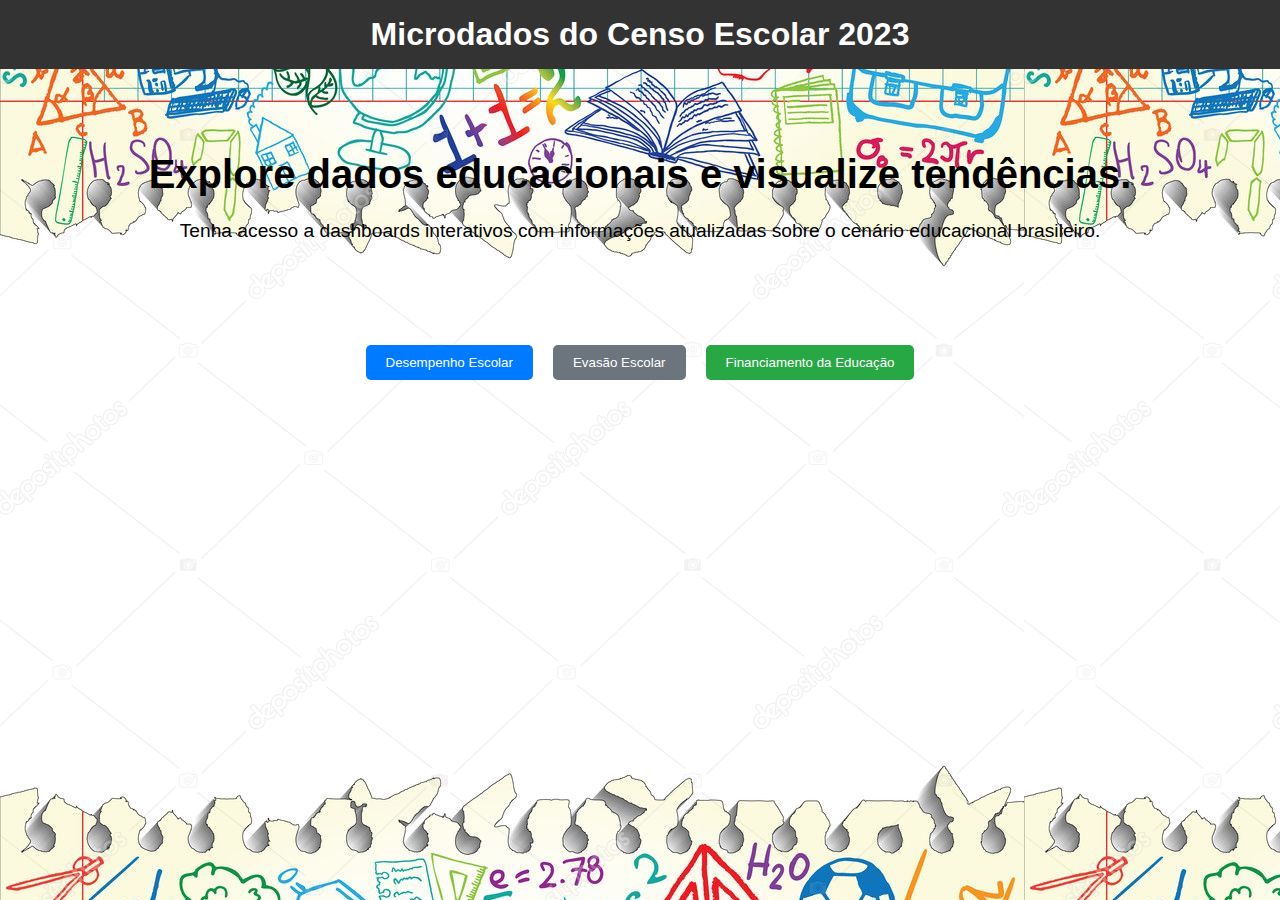
==== index.html @ 1173023f "first commit" ====
<!DOCTYPE html>
<html lang="pt-br">

<head>
    <meta charset="UTF-8">
    <meta name="viewport" content="width=device-width, initial-scale=1.0">
    <title>Dashboards Educação</title>
    <link rel="stylesheet" href="index.css">
</head>

<body>
    <header>
        <h1>Microdados do Censo Escolar 2023 </h1>

    </header>

    <main>
        <section class="hero">
            <h2>Explore dados educacionais e visualize tendências.</h2>
            <p>Tenha acesso a dashboards interativos com informações atualizadas sobre o cenário educacional brasileiro.
            </p>
        </section>

        <section class="buttons">
            <button class="btn btn-primary">Desempenho Escolar</button>
            <button class="btn btn-secondary">Evasão Escolar</button>
            <button class="btn btn-success">Financiamento da Educação</button>
        </section>
    </main>
</body>

</html>
---- index.css ----
/* Estilo geral */
body {
    font-family: sans-serif;
    margin: 0;
    padding: 0;
    background-image: url('img/home_background_imagem.jpg')
}

header {
    background-color: #333;
    color: #fff;
    padding: 1em 0;
    text-align: center;
}

h1 {
    margin: 0;
}

nav ul {
    list-style: none;
    margin: 0;
    padding: 0;
}

nav li {
    display: inline-block;
    margin-right: 20px;
}

nav a {
    color: #fff;
    text-decoration: none;
    font-weight: bold;
}

/* Seção Hero */
.hero {
    text-align: center;
    padding: 50px 0;
}

.hero h2 {
    font-size: 2.5em;
    margin-bottom: 20px;
}

.hero p {
    font-size: 1.2em;
    line-height: 1.5;
}

/* Seção de botões */
.buttons {
    display: flex;
    flex-wrap: wrap;
    justify-content: center;
    padding: 20px;
}

.btn {
    padding: 10px 20px;
    margin: 10px;
    border: none;
    border-radius: 5px;
    cursor: pointer;
    transition: background-color 0.3s;
}

.btn:hover {
    background-color: #ddd;
}

/* Cores dos botões (personalize de acordo com seus dashboards) */
.btn-primary {
    background-color: #007bff;
    color: #fff;
}

.btn-secondary {
    background-color: #6c757d;
    color: #fff;
}

.btn-success {
    background-color: #28a745;
    color: #fff;
}
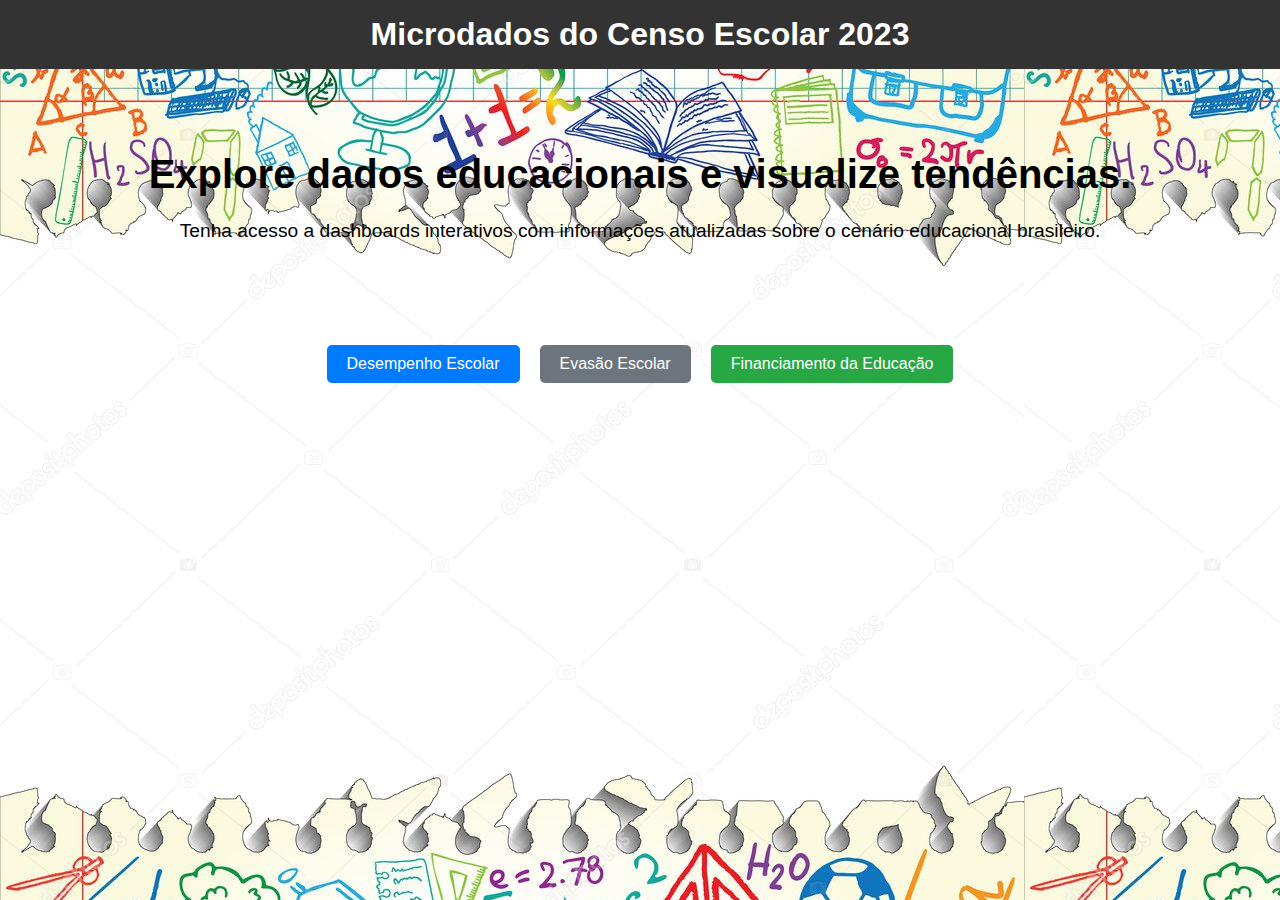
==== commit dd4aebb8: "adicionando grafico e estilizando" ====
--- a/index.html
+++ b/index.html
@@ -6,6 +6,7 @@
     <meta name="viewport" content="width=device-width, initial-scale=1.0">
     <title>Dashboards Educação</title>
     <link rel="stylesheet" href="index.css">
+    <link rel="script" href="index.js">
 </head>
 
 <body>
@@ -22,9 +23,9 @@
         </section>
 
         <section class="buttons">
-            <button class="btn btn-primary">Desempenho Escolar</button>
-            <button class="btn btn-secondary">Evasão Escolar</button>
-            <button class="btn btn-success">Financiamento da Educação</button>
+            <a class="btn btn-primary" href="./pages/dash1/dash1.html">Desempenho Escolar</a>
+            <a class="btn btn-secondary">Evasão Escolar</a>
+            <a class="btn btn-success">Financiamento da Educação</a>
         </section>
     </main>
 </body>
--- a/index.css
+++ b/index.css
@@ -75,6 +75,7 @@
 .btn-primary {
     background-color: #007bff;
     color: #fff;
+    text-decoration: none;
 }
 
 .btn-secondary {
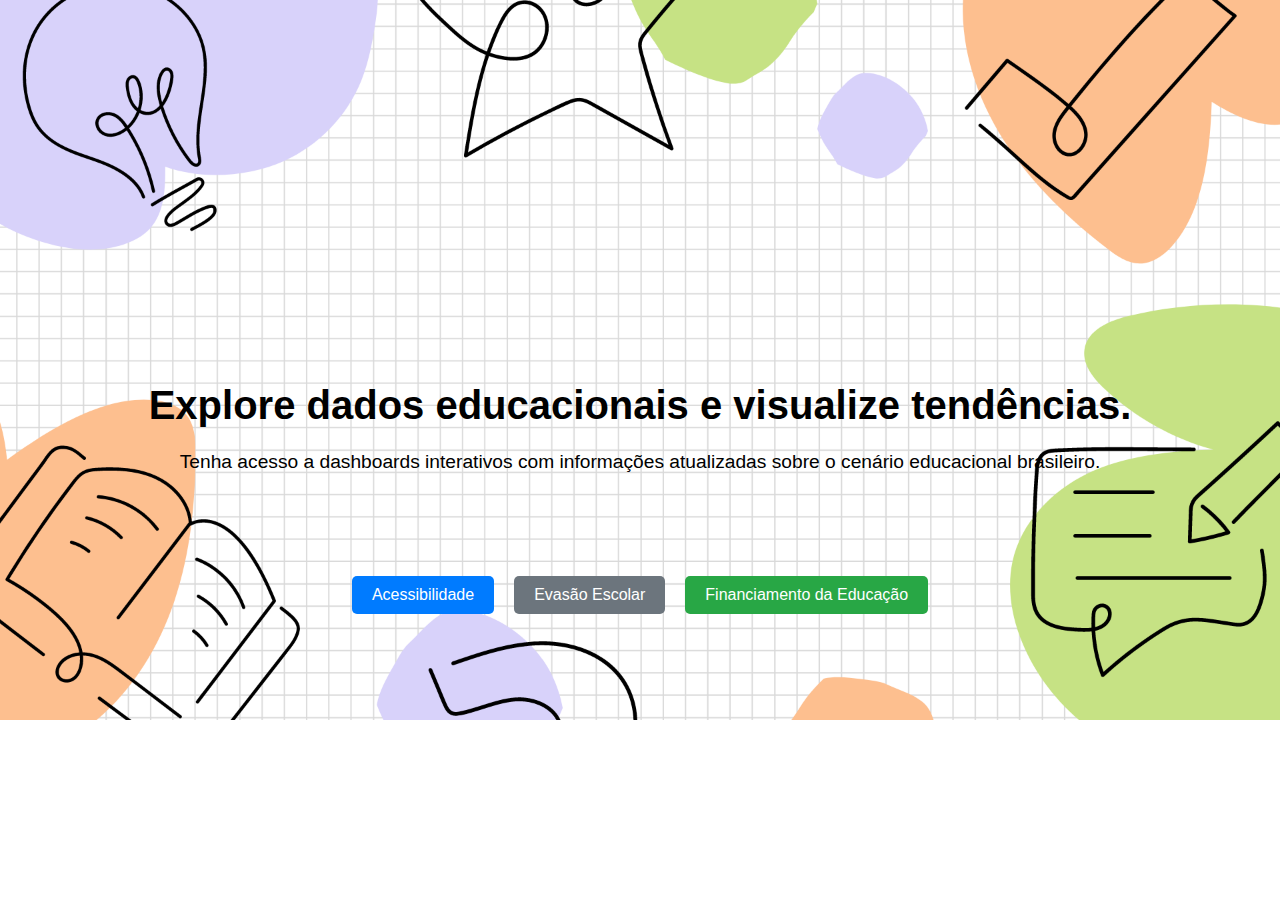
==== commit 40582a99: "criado dashboard acessibilidade e lixo" ====
--- a/index.html
+++ b/index.html
@@ -10,10 +10,7 @@
 </head>
 
 <body>
-    <header>
-        <h1>Microdados do Censo Escolar 2023 </h1>
 
-    </header>
 
     <main>
         <section class="hero">
@@ -23,7 +20,7 @@
         </section>
 
         <section class="buttons">
-            <a class="btn btn-primary" href="./pages/dash1/dash1.html">Desempenho Escolar</a>
+            <a class="btn btn-primary" href="./pages/dash_acessibilidade/dashacessibilidade.html">Acessibilidade</a>
             <a class="btn btn-secondary">Evasão Escolar</a>
             <a class="btn btn-success">Financiamento da Educação</a>
         </section>
--- a/index.css
+++ b/index.css
@@ -3,14 +3,16 @@
     font-family: sans-serif;
     margin: 0;
     padding: 0;
-    background-image: url('img/home_background_imagem.jpg')
+    background-image: url('img/backgroudEscolar.png');
+    background-repeat: no-repeat;
+
+    background-size: cover;
 }
 
-header {
-    background-color: #333;
-    color: #fff;
-    padding: 1em 0;
-    text-align: center;
+
+
+main {
+    margin-top: 300px;
 }
 
 h1 {
@@ -36,6 +38,7 @@
 
 /* Seção Hero */
 .hero {
+    margin-top: 150px;
     text-align: center;
     padding: 50px 0;
 }
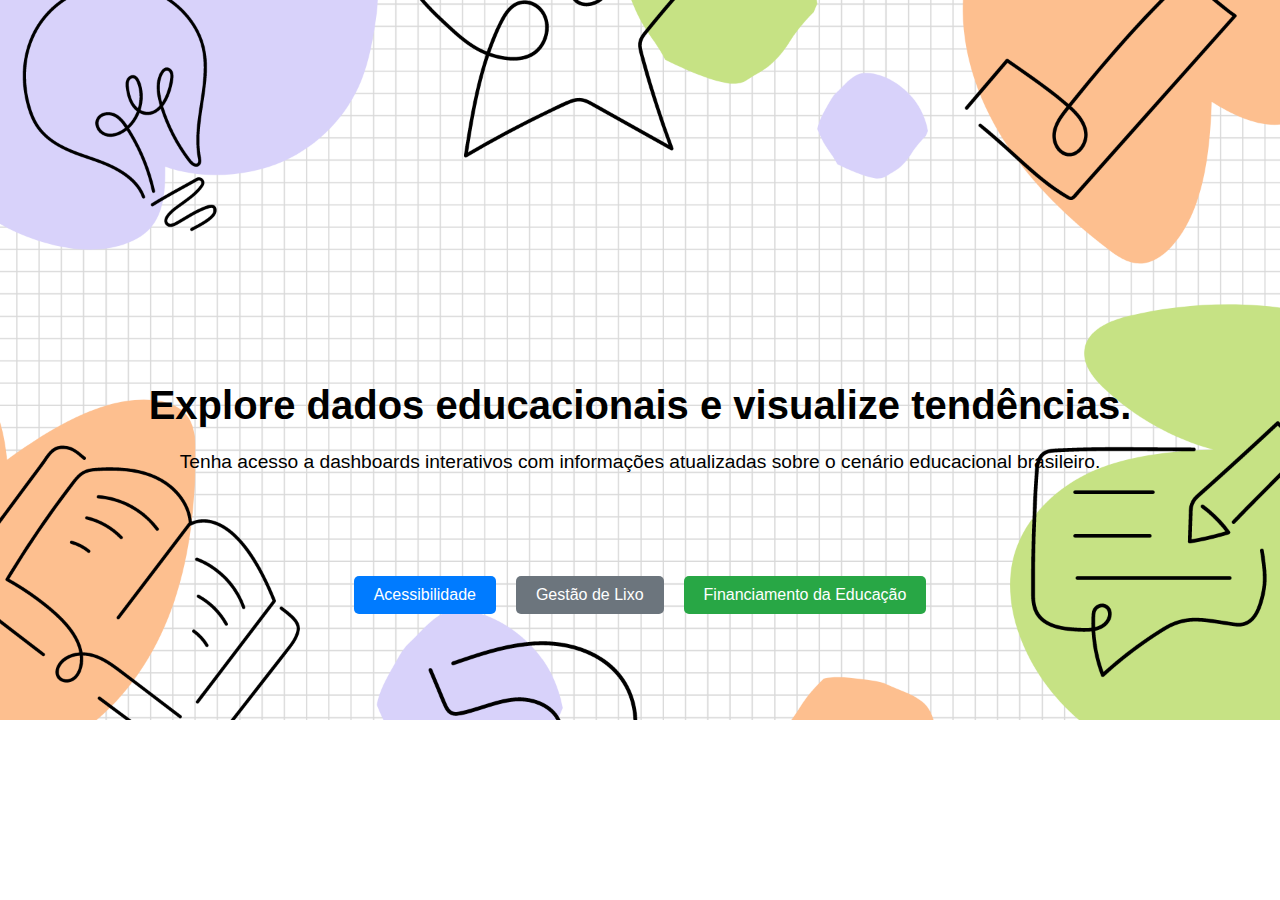
==== commit 8bc97761: "criado redirecionamento para dash gestao de lixo" ====
--- a/index.html
+++ b/index.html
@@ -21,7 +21,7 @@
 
         <section class="buttons">
             <a class="btn btn-primary" href="./pages/dash_acessibilidade/dashacessibilidade.html">Acessibilidade</a>
-            <a class="btn btn-secondary">Evasão Escolar</a>
+            <a class="btn btn-secondary" href="./pages/dash_lixo/dash_lixo.html">Gestão de Lixo</a>
             <a class="btn btn-success">Financiamento da Educação</a>
         </section>
     </main>
--- a/index.css
+++ b/index.css
@@ -84,9 +84,11 @@
 .btn-secondary {
     background-color: #6c757d;
     color: #fff;
+    text-decoration: none;
 }
 
 .btn-success {
     background-color: #28a745;
     color: #fff;
+    text-decoration: none;
 }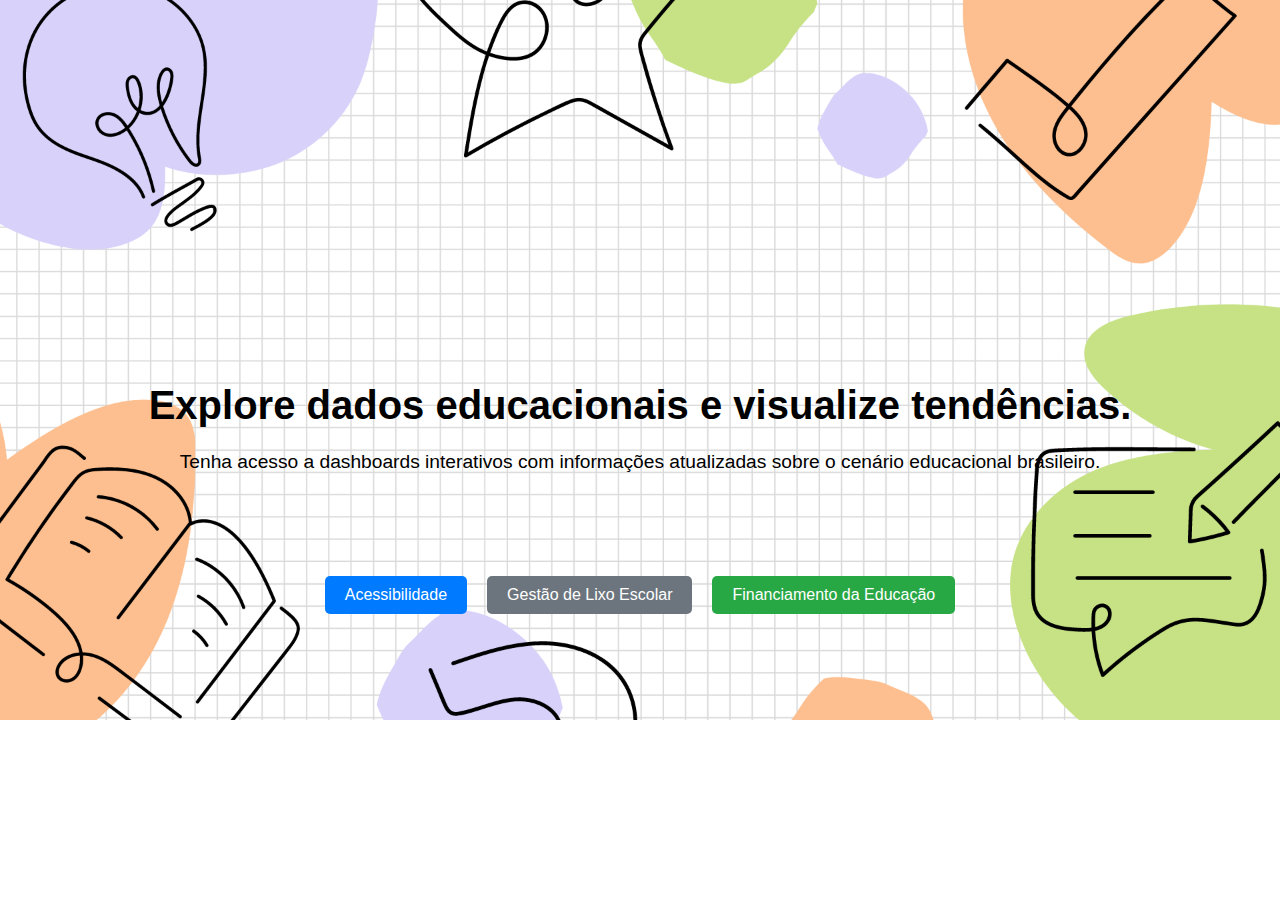
==== commit 7bfca92d: "ajuste" ====
--- a/index.html
+++ b/index.html
@@ -21,7 +21,7 @@
 
         <section class="buttons">
             <a class="btn btn-primary" href="./pages/dash_acessibilidade/dashacessibilidade.html">Acessibilidade</a>
-            <a class="btn btn-secondary" href="./pages/dash_lixo/dash_lixo.html">Gestão de Lixo</a>
+            <a class="btn btn-secondary" href="./pages/dash_lixo/dash_lixo.html">Gestão de Lixo Escolar</a>
             <a class="btn btn-success">Financiamento da Educação</a>
         </section>
     </main>
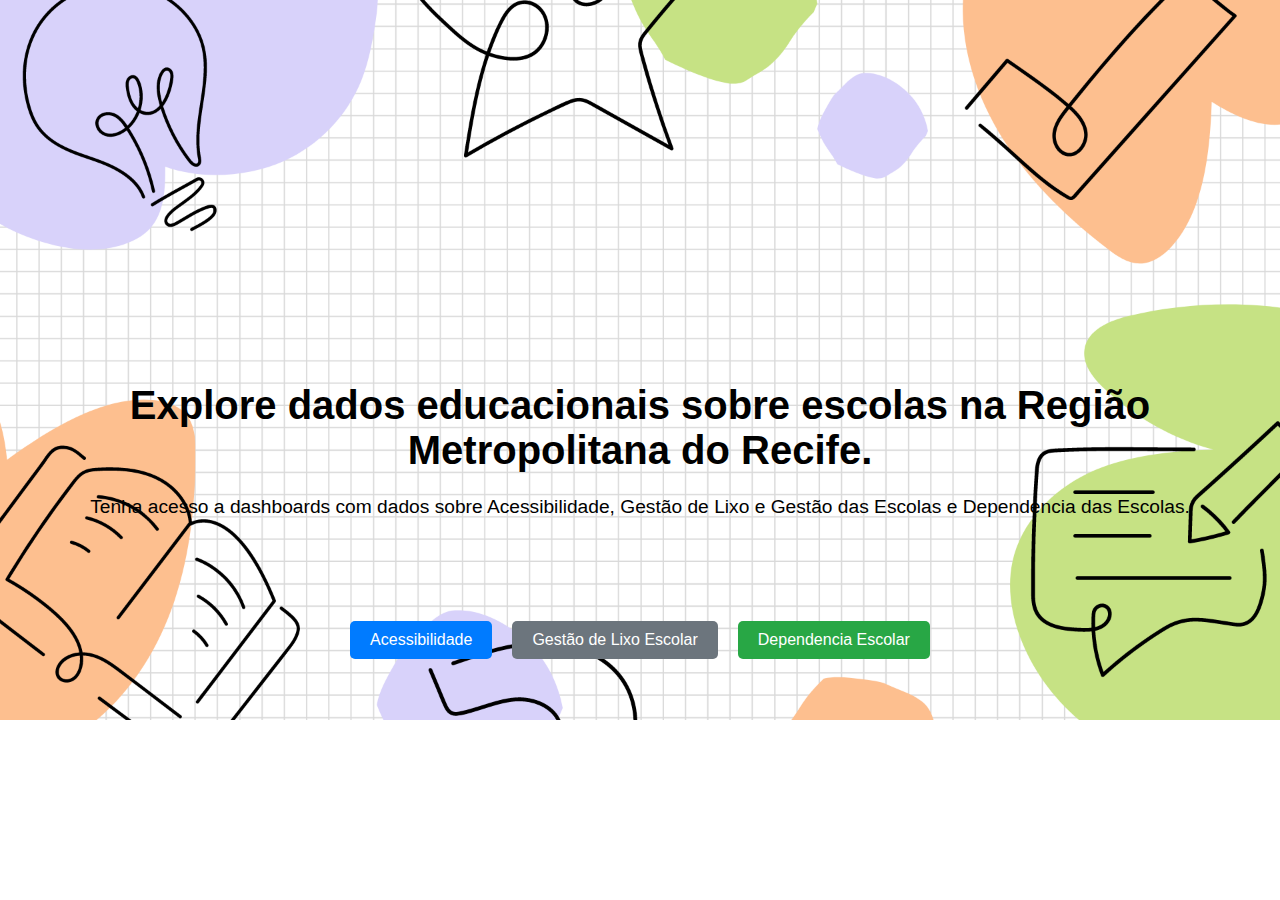
==== commit e7f7c74b: "adicionado dashboard de dependencia escolar e ajuste de CSS" ====
--- a/index.html
+++ b/index.html
@@ -14,15 +14,15 @@
 
     <main>
         <section class="hero">
-            <h2>Explore dados educacionais e visualize tendências.</h2>
-            <p>Tenha acesso a dashboards interativos com informações atualizadas sobre o cenário educacional brasileiro.
+            <h2>Explore dados educacionais sobre escolas na Região Metropolitana do Recife.</h2>
+            <p>Tenha acesso a dashboards com dados sobre Acessibilidade, Gestão de Lixo e Gestão das Escolas e Dependencia das Escolas.
             </p>
         </section>
 
         <section class="buttons">
             <a class="btn btn-primary" href="./pages/dash_acessibilidade/dashacessibilidade.html">Acessibilidade</a>
             <a class="btn btn-secondary" href="./pages/dash_lixo/dash_lixo.html">Gestão de Lixo Escolar</a>
-            <a class="btn btn-success">Financiamento da Educação</a>
+            <a class="btn btn-success" href="./pages/dash_dependencia/dash_dependencia.html">Dependencia Escolar</a>
         </section>
     </main>
 </body>
